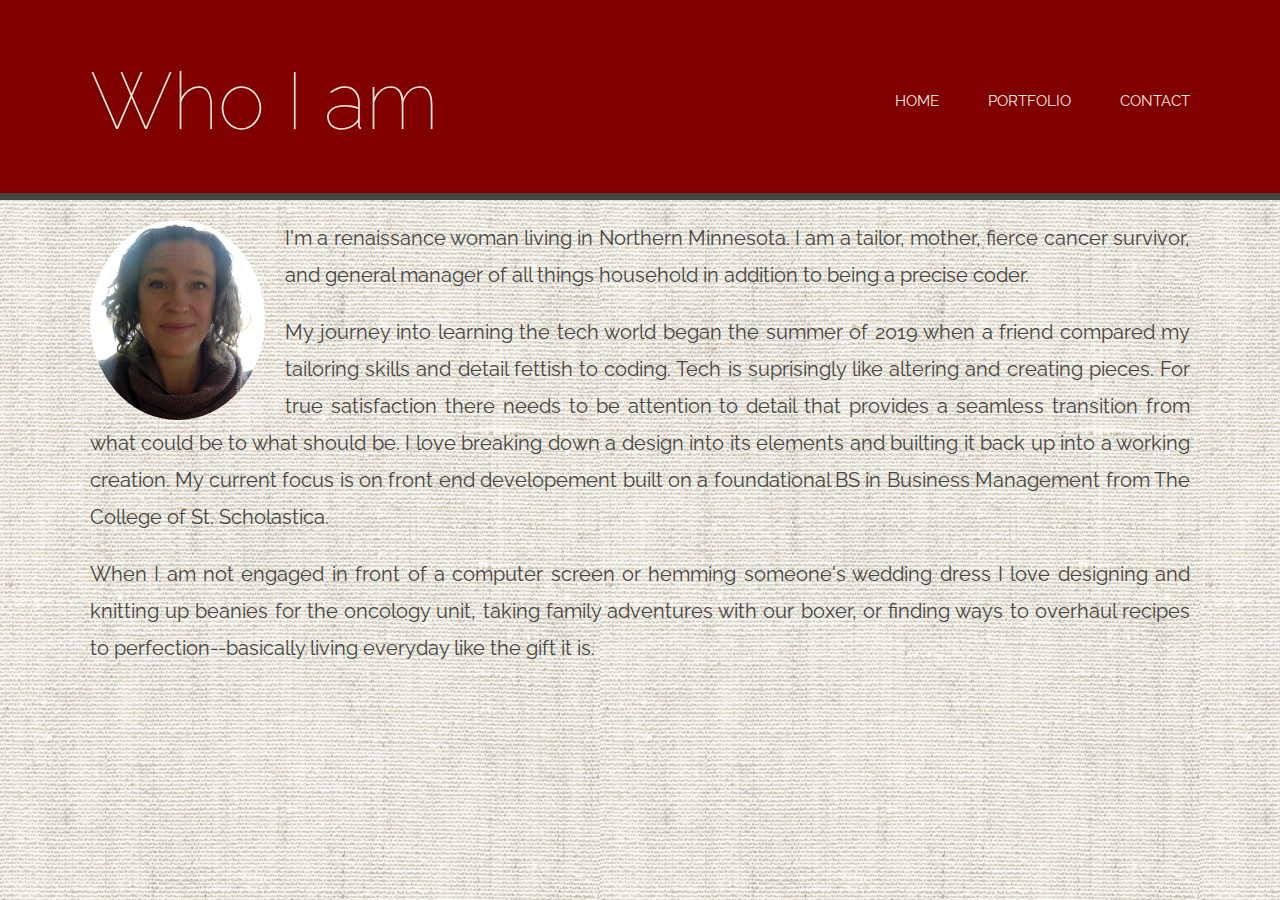
==== pages/about/index.html @ 9f5a0972 "Creating website repository for maureengdesign.com files on github, making into free website" ====
<!doctype html>
<html lang="en">
    <head>
        <meta charset="utf-8">
        <title>About Me | Portfolio</title>
        <style>
          body {
            background-image: url("../../img/linen-two.jpg");
            background-repeat: repeat;
            background-color: #f1ebe2;
            }
          </style>

<!--Fonts and Stylesheets-->

        <link rel="stylesheet" href="../../css/normalize.css">
        <link rel="stylesheet" href="../../css/main.css">
        <link href="https://fonts.googleapis.com/css2?family=Raleway:wght@300;500&display=swap" rel="stylesheet" type="text/css">
        <link href="https://fonts.googleapis.com/css2?family=Kaushan+Script&display=swap" rel="stylesheet" type="text/css">
      </head>
        <body>
          <main id="about">

<!--Top section with nav-->

            <header>
              <div class="full-width">
                  <div class="half-width">
                      <h1>Who I am</h1>
                  </div>
                  <div class="half-width">
                    <nav>
                      <ul>
                         <li><a href="../../index.html">Home</a></li>
                         <li><a href="../portfolio/index.html">Portfolio</a></li>
                         <li><a href="../contact/index.html">Contact</a></li>
                     </ul>
                   </nav>
                 </div>
             </div>
            </header>

<!--Picture and Bio section-->

            <div class="full-width">
                <p><img src="../../img/me.png" alt="My Portrait">
                I'm a renaissance woman living in Northern Minnesota. I am a tailor, mother, fierce cancer survivor, and general manager of all things household in addition to being a precise coder.</p>
                <p>My journey into learning the tech world began the summer of 2019 when a friend compared my tailoring skills and detail fettish to coding.  Tech is suprisingly like altering and creating pieces.  For true satisfaction there needs to be attention to detail that provides a seamless transition from what could be to what should be. I love breaking down a design into its elements and builting it back up into a working creation. My current focus is on front end developement built on a foundational BS in Business Management from The College of St. Scholastica.</p>
                <p>When I am not engaged in front of a computer screen or hemming someone's wedding dress I love designing and knitting up beanies for the oncology unit, taking family adventures with our boxer, or finding ways to overhaul recipes to perfection--basically living everyday like the gift it is.</p>
            </div>
          </main>
    </body>
</html>
---- css/main.css ----
/***** BASE STYLES *****/

body {
    font-family: 'Raleway', sans-serif;
  }


/***** GRID *****/

.full-width {
    margin: 0 auto;
    overflow: auto;
    width: 1200px;
  }
.half-width {
    float: left;
    width: 600px;
}
.third-width {
    float: left;
    width: 400px;
}

/***** HEADER *****/

/***** top section with nav *****/

#home header {
  background-color: #800000;
  background-size: cover;
  border-bottom: 7px solid #474441;
  height: 200px;
  padding: 0;
}

#home header h1 {
    color: #f1ebe2;
    font-size:40px;
    font-weight: lighter;
    padding: 20px 0 90px 50px;
}
nav {
    float: right;
    padding-top: 75px;
    padding-right: 50px;
}
nav ul li{
    display: inline-block;
}
nav ul li a {
    color: #f1ebe2;
    font-size: 15px;
    padding-left: 45px;
    text-decoration: none;
    text-transform: uppercase;
}

/***** mission statement *****/

#home h2 {
    clear: both;
    color: #9b9b9b;
    font-family: 'Kaushan Script', cursive;
    font-size: 70px;
    font-weight: lighter;
    line-height: 85px;
    padding: 40px 0 20px 25px;
    text-align: center;
}
#home h2 span {
    color: #474441;
}

#home  h3 {
    color: #474441;
    font-size: 25px;
    margin: 0 auto;
    text-align: center;
}

/***** ABOUT *****/

/***** top section with nav *****/

#about header {
    background-color: #800000;
    background-size: cover;
    border-bottom: 7px solid #474441;
    height: 200px;
    padding: 0;
}

#about h1 {
  clear: both;
  color: #f1ebe2;
  font-size: 80px;
  font-weight: lighter;
  padding: 0px 0 100px 50px;
  text-align: left;
}

/***** picture and about *****/

#about p {
    color: #474441;
    font-size: 20px;
    line-height: 37px;
    padding-left:50px ;
    padding-right: 50px;
    text-align: justify;
}
#about img {
    border-radius: 50%;
    float: left;
    height: 200px;
    width: 175px;
    margin-right: 20px;
}

/***** PORTFOLIO GALLERY *****/

/***** top section with nav *****/

#portfolio  header {
    background-color: #800000;
    background-size: cover;
    border-bottom: 7px solid #474441;
    height: 200px;
    padding: 0;
 }

 #portfolio h1 {
     clear: both;
     color: #f1ebe2;
     font-size: 80px;
     font-weight: lighter;
     padding: 0px 0 100px 50px;
     text-align: left;
}

/***** main section with gallery *****/

#portfolio h2 {
    color: #474441;
    font-family: 'Kaushan Script', cursive;
    font-size: 30px;
    padding-top: 25px;
}
#portfolio h2 span {
    font-family: 'Raleway', sans-serif;
    font-style: italic;
    font-size: 15px;
}

 #portfolio img {
    padding: 25px 50px 25px;
    vertical-align: middle;
 }

 body {
    margin: 0;
 }

 * {
    box-sizing: border-box;
 }

 /* Position the image container (needed to position the left and right arrows) */
 .container {
    position: relative;
 }

 /* Hide the images by default */
 .mySlides {
    display: none;
 }

 /* Add a pointer when hovering over the thumbnail images */
 .cursor {
    cursor: pointer;
 }

 /* Next & previous buttons */
 .prev,
 .next {
      cursor: pointer;
      position: absolute;
      top: 40%;
      width: auto;
      padding: 16px;
      margin-top: -50px;
      color: #474441;
      font-weight: bold;
      font-size: 20px;
      border-radius: 0 3px 3px 0;
      user-select: none;
      webkit-user-select: none;
 }

 /* Position the "next button" to the right */
 .next {
      right: 0;
      border-radius: 3px 0 0 3px;
 }

 /* On hover, add a black background color with a little bit see-through */
 .prev:hover,
 .next:hover {
      background-color: rgba(0, 0, 0, 0.8);
      color: #f1ebe2;
 }


 /* Number text (1/3 etc) */
 .numbertext {
      color: #f2f2f2;
      font-size: 12px;
      padding: 8px 12px;
      position: absolute;
      top: 0;
 }

 /* Container for image text */
 .caption-container {
      font-family: 'Kaushan Script', cursive;
      font-size: 25px;
      text-align: center;
      background-color: #800000;
      padding: 2px 16px;
      color: #f1ebe2;
 }

 .caption-container span {
       font-family: 'Raleway', sans-serif;
       font-style: italic;
       font-size: 15px;
 }

 .row:after {
       content: "";
       display: table;
       clear: both;
 }

 /* Six columns side by side */
 .column {
       float: left;
       width: 16.66%;
 }

 /* Add a transparency effect for thumnbail images */
 .demo {
      opacity: 0.6;
 }

 .active,
 .demo:hover {
      opacity: 1;
 }


/***** CONTACT PAGE *****/

/***** top section with nav *****/

#contact header {
    background-color: #800000;
    background-size: cover;
    border-bottom: 7px solid #474441;
    height: 200px;
    padding: 0;
}

#contact h1 {
      clear: both;
      color: #f1ebe2;
      font-size: 80px;
      font-weight: lighter;
      padding: 0px 0 100px 25px;
      text-align: left;
}

/***** links for email and social media *****/

#contact h3 {
      color: #9b9b9b;
      font-family: 'Kaushan Script', cursive;
      font-size: 50px;
      font-weight: lighter;
      text-align: center;
}

h2 {
      color: #474441;
      font-size: 35px;
      font-weight: lighter;
      text-align: center;
      align: center;
}

h2 img {
      padding-right: 125px;
      padding-top: 15px;
}
h2 span {
      font-size: 40;
      font-weight: bold;
}

#contact img{
      padding-left: 150px;
}
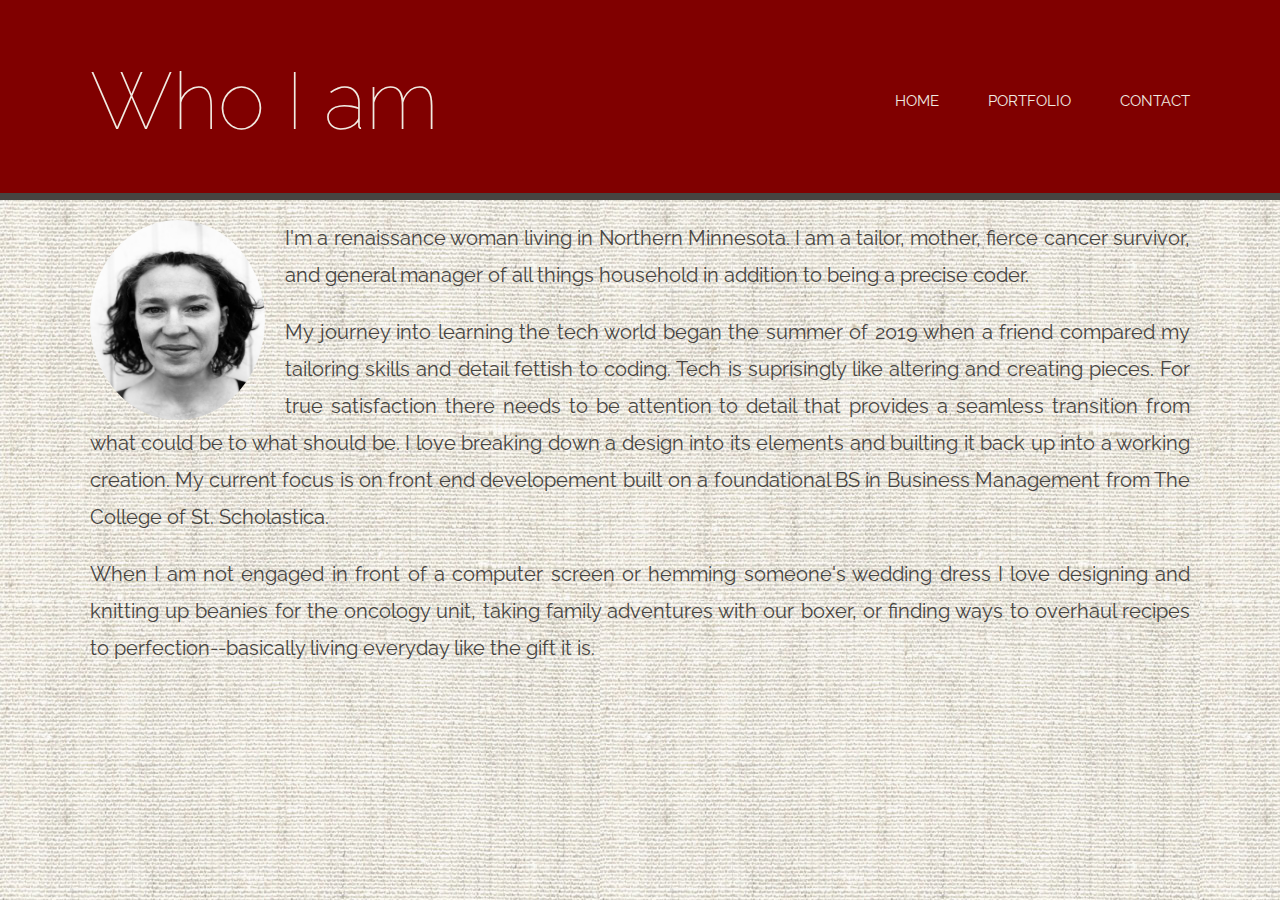
==== commit df92ef2f: "Changed .jpg to .png for icons in HTML" ====
--- a/pages/about/index.html
+++ b/pages/about/index.html
@@ -43,7 +43,7 @@
 <!--Picture and Bio section-->
 
             <div class="full-width">
-                <p><img src="../../img/me.png" alt="My Portrait">
+                <p><img src="../../img/bwme.jpg" alt="My Portrait">
                 I'm a renaissance woman living in Northern Minnesota. I am a tailor, mother, fierce cancer survivor, and general manager of all things household in addition to being a precise coder.</p>
                 <p>My journey into learning the tech world began the summer of 2019 when a friend compared my tailoring skills and detail fettish to coding.  Tech is suprisingly like altering and creating pieces.  For true satisfaction there needs to be attention to detail that provides a seamless transition from what could be to what should be. I love breaking down a design into its elements and builting it back up into a working creation. My current focus is on front end developement built on a foundational BS in Business Management from The College of St. Scholastica.</p>
                 <p>When I am not engaged in front of a computer screen or hemming someone's wedding dress I love designing and knitting up beanies for the oncology unit, taking family adventures with our boxer, or finding ways to overhaul recipes to perfection--basically living everyday like the gift it is.</p>
